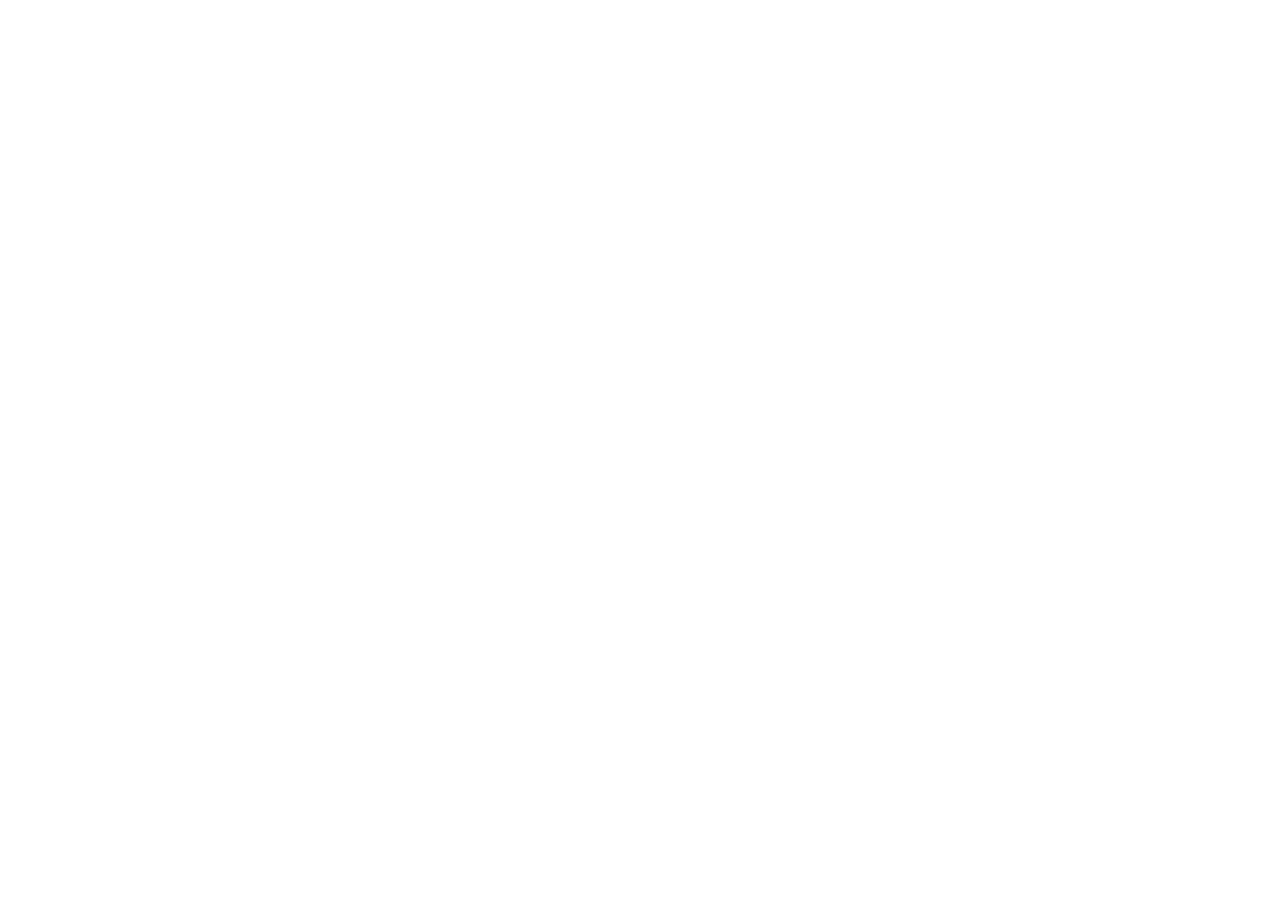
==== index.html @ 5bd7bdeb "bootstrap js and css" ====
<!DOCTYPE html>
<html lang="en">
	<head>
		<meta charset="UTF-8">
		<title>Emily Robinson Photography</title>

		<!-- Latest compiled and minified CSS -->
		<link rel="stylesheet" href="https://maxcdn.bootstrapcdn.com/bootstrap/3.3.7/css/bootstrap.min.css" integrity="sha384-BVYiiSIFeK1dGmJRAkycuHAHRg32OmUcww7on3RYdg4Va+PmSTsz/K68vbdEjh4u" crossorigin="anonymous">
		<script src="https://maxcdn.bootstrapcdn.com/bootstrap/3.3.7/js/bootstrap.min.js" integrity="sha384-Tc5IQib027qvyjSMfHjOMaLkfuWVxZxUPnCJA7l2mCWNIpG9mGCD8wGNIcPD7Txa" crossorigin="anonymous"></script>
	</head>
	<body>
		
	</body>
</html>
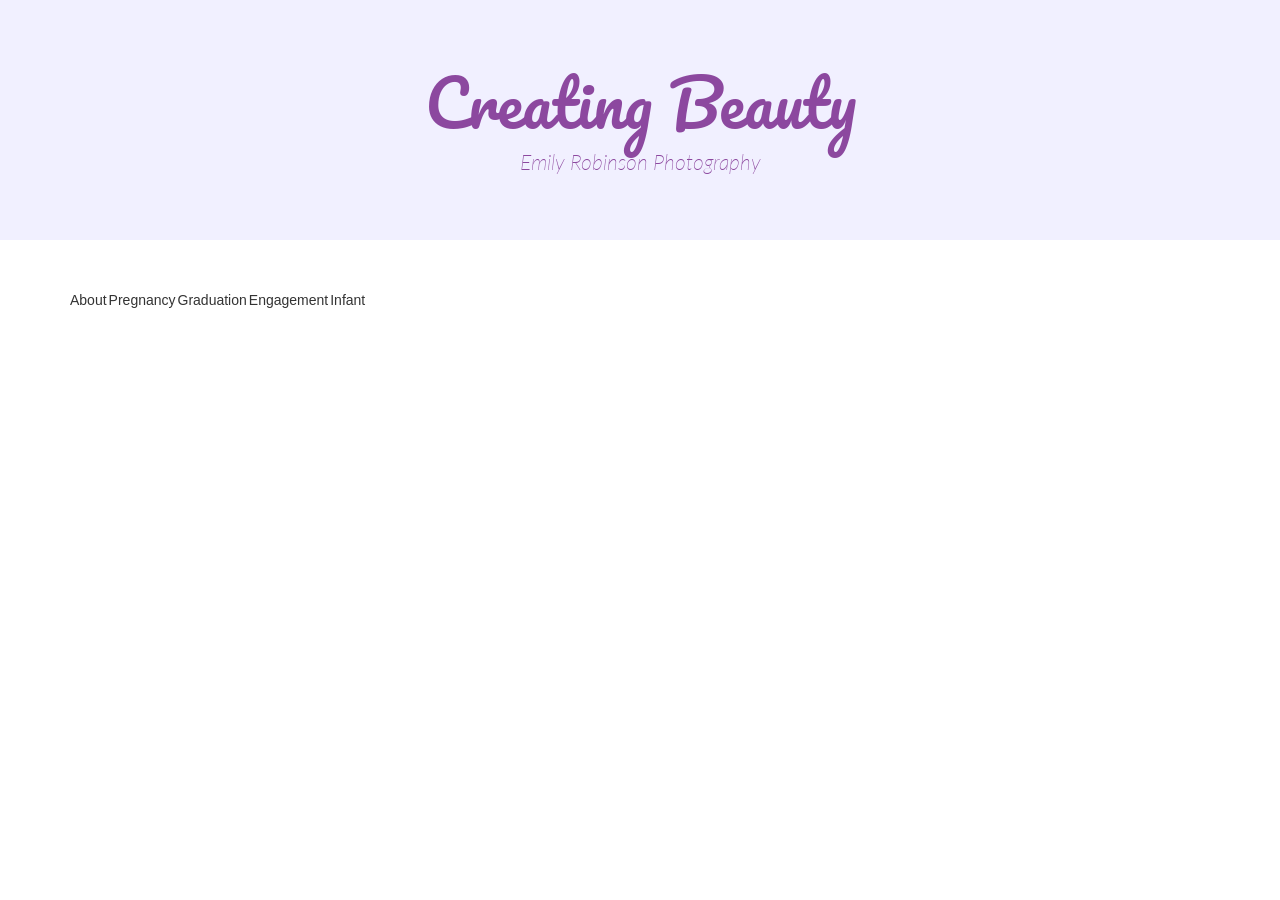
==== commit 7a0bcf59: "header, working on nav" ====
--- a/index.html
+++ b/index.html
@@ -6,9 +6,27 @@
 
 		<!-- Latest compiled and minified CSS -->
 		<link rel="stylesheet" href="https://maxcdn.bootstrapcdn.com/bootstrap/3.3.7/css/bootstrap.min.css" integrity="sha384-BVYiiSIFeK1dGmJRAkycuHAHRg32OmUcww7on3RYdg4Va+PmSTsz/K68vbdEjh4u" crossorigin="anonymous">
+		<script src="https://code.jquery.com/jquery-3.1.0.min.js" integrity="sha256-cCueBR6CsyA4/9szpPfrX3s49M9vUU5BgtiJj06wt/s=" crossorigin="anonymous"></script>
 		<script src="https://maxcdn.bootstrapcdn.com/bootstrap/3.3.7/js/bootstrap.min.js" integrity="sha384-Tc5IQib027qvyjSMfHjOMaLkfuWVxZxUPnCJA7l2mCWNIpG9mGCD8wGNIcPD7Txa" crossorigin="anonymous"></script>
+
+		<link href='https://fonts.googleapis.com/css?family=Lato:400,300italic,700' rel='stylesheet' type='text/css'>
+		<link href='https://fonts.googleapis.com/css?family=Lato:400,300italic,700|Pacifico' rel='stylesheet' type='text/css'>
+		<link rel="stylesheet" href="CSS/main.css" class="stylesheet">
 	</head>
 	<body>
+		<div class="jumbotron text-center jumbotron-color">
+			<h1 class="pacifico-normal">Creating Beauty</h1>
+		  	<p class="lato-light-italic">Emily Robinson Photography</p>
+		</div>
+		<div class="container">
+			<ul class="nav nav-pills">
+				<li> <a href=""></a> About</li>
+				<li> <a href=""></a> Pregnancy</li>
+				<li> <a href=""></a> Graduation</li>
+				<li> <a href=""></a> Engagement</li>
+				<li> <a href=""></a> Infant</li>
+			</ul>
+		</div>
 		
 	</body>
 </html>
--- a/CSS/main.css
+++ b/CSS/main.css
@@ -0,0 +1,16 @@
+.jumbotron-color {
+	background-color: #F1F0FF;
+	color: #8C489F;
+}
+
+.lato-light-italic {
+	font-family: 'Lato' !important;
+	font-style: italic;
+	font-weight: 300;
+}
+
+.pacifico-normal {
+	font-family: 'Pacifico' !important;
+	font-style: normal;
+	font-weight: 400;
+}
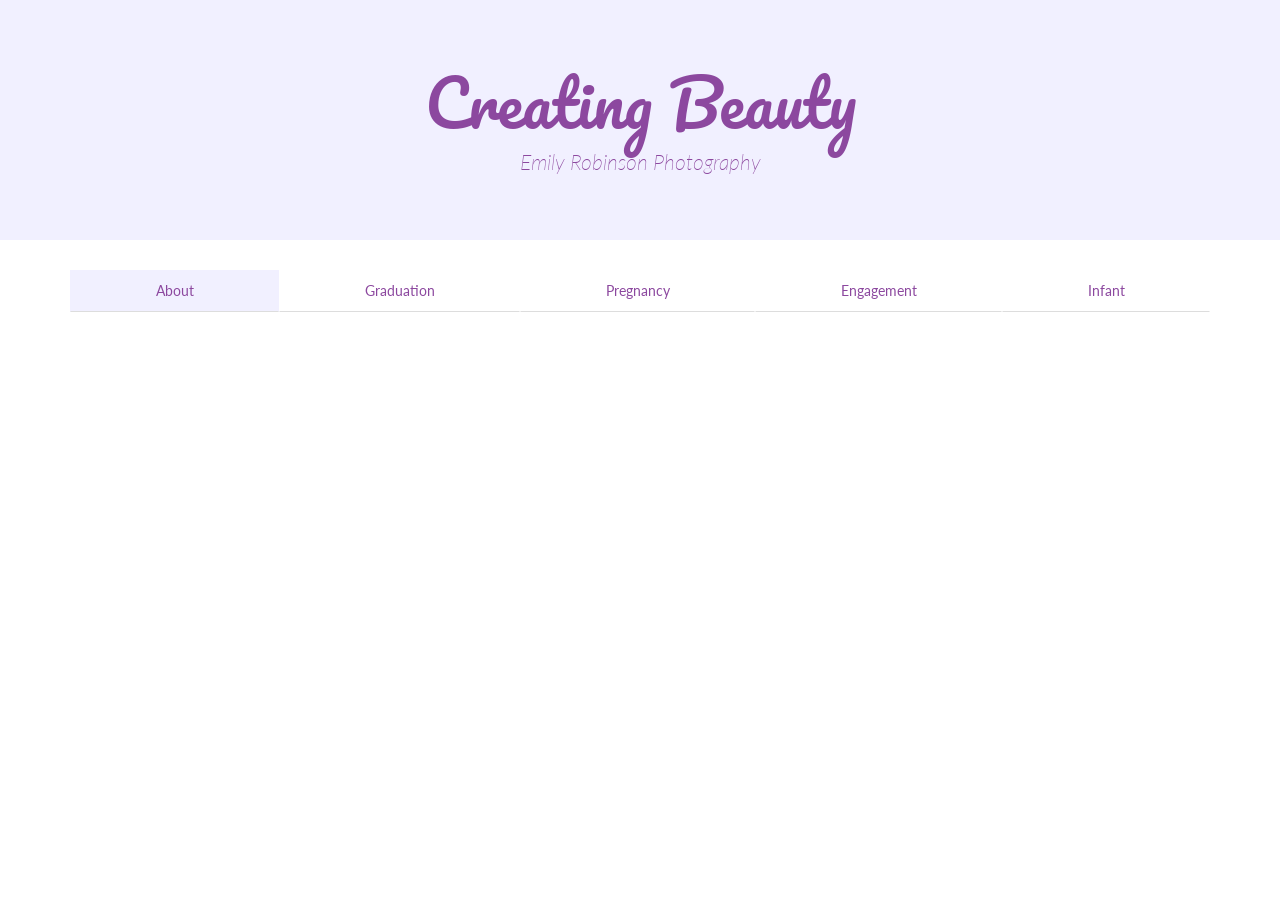
==== commit 871d0d83: "nav tabs/pills" ====
--- a/index.html
+++ b/index.html
@@ -19,14 +19,13 @@
 		  	<p class="lato-light-italic">Emily Robinson Photography</p>
 		</div>
 		<div class="container">
-			<ul class="nav nav-pills">
-				<li> <a href=""></a> About</li>
-				<li> <a href=""></a> Pregnancy</li>
-				<li> <a href=""></a> Graduation</li>
-				<li> <a href=""></a> Engagement</li>
-				<li> <a href=""></a> Infant</li>
+			<ul class="nav-tabs nav nav-pills nav-justified">
+				<li role="presentation" class="nav-tabs-active"><a href="#">About</a></li>
+			  	<li role="presentation"><a href="#">Graduation</a></li>
+			  	<li role="presentation"><a href="#">Pregnancy</a></li>
+			  	<li role="presentation"><a href="#">Engagement</a></li>
+			  	<li role="presentation"><a href="#">Infant</a></li>
 			</ul>
 		</div>
-		
 	</body>
 </html>
--- a/CSS/main.css
+++ b/CSS/main.css
@@ -1,3 +1,9 @@
+body {
+	font-family: 'Lato',sans-serif;
+	font-size: 14px;
+	line-height: 1.42857143;
+}
+
 .jumbotron-color {
 	background-color: #F1F0FF;
 	color: #8C489F;
@@ -13,4 +19,12 @@
 	font-family: 'Pacifico' !important;
 	font-style: normal;
 	font-weight: 400;
+}
+
+.nav-tabs>li>a {
+	color: #8C489F;
+}
+
+.nav-tabs-active {
+	background-color: #F1F0FF;
 }
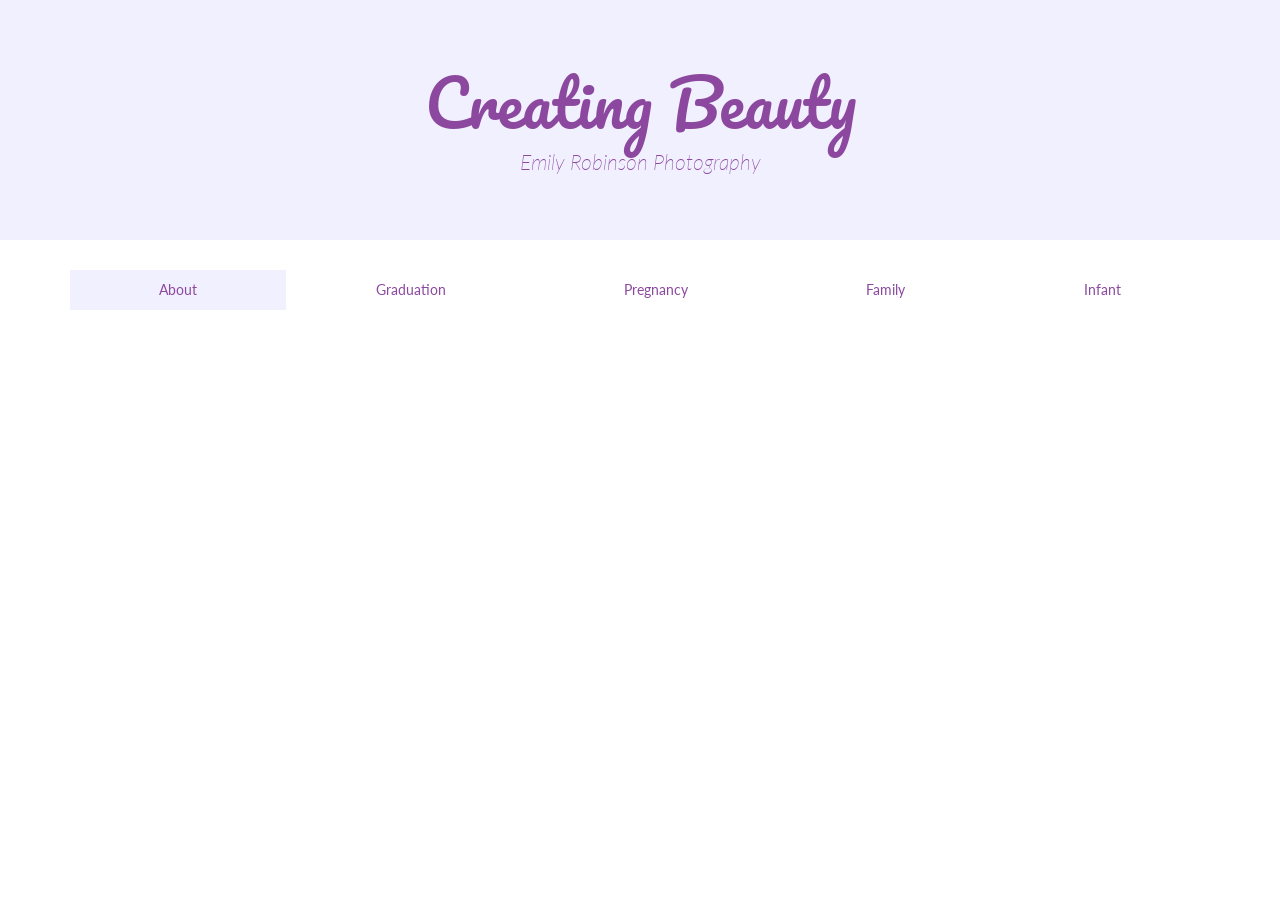
==== commit 1c676eb0: "removed nav-tabs to get rid of underline" ====
--- a/index.html
+++ b/index.html
@@ -19,11 +19,11 @@
 		  	<p class="lato-light-italic">Emily Robinson Photography</p>
 		</div>
 		<div class="container">
-			<ul class="nav-tabs nav nav-pills nav-justified">
+			<ul class="nav nav-pills nav-justified">
 				<li role="presentation" class="nav-tabs-active"><a href="#">About</a></li>
 			  	<li role="presentation"><a href="#">Graduation</a></li>
 			  	<li role="presentation"><a href="#">Pregnancy</a></li>
-			  	<li role="presentation"><a href="#">Engagement</a></li>
+			  	<li role="presentation"><a href="#">Family</a></li>
 			  	<li role="presentation"><a href="#">Infant</a></li>
 			</ul>
 		</div>
--- a/CSS/main.css
+++ b/CSS/main.css
@@ -21,7 +21,11 @@
 	font-weight: 400;
 }
 
-.nav-tabs>li>a {
+a {
+	color: #8C489F;
+}
+
+a:hover {
 	color: #8C489F;
 }
 
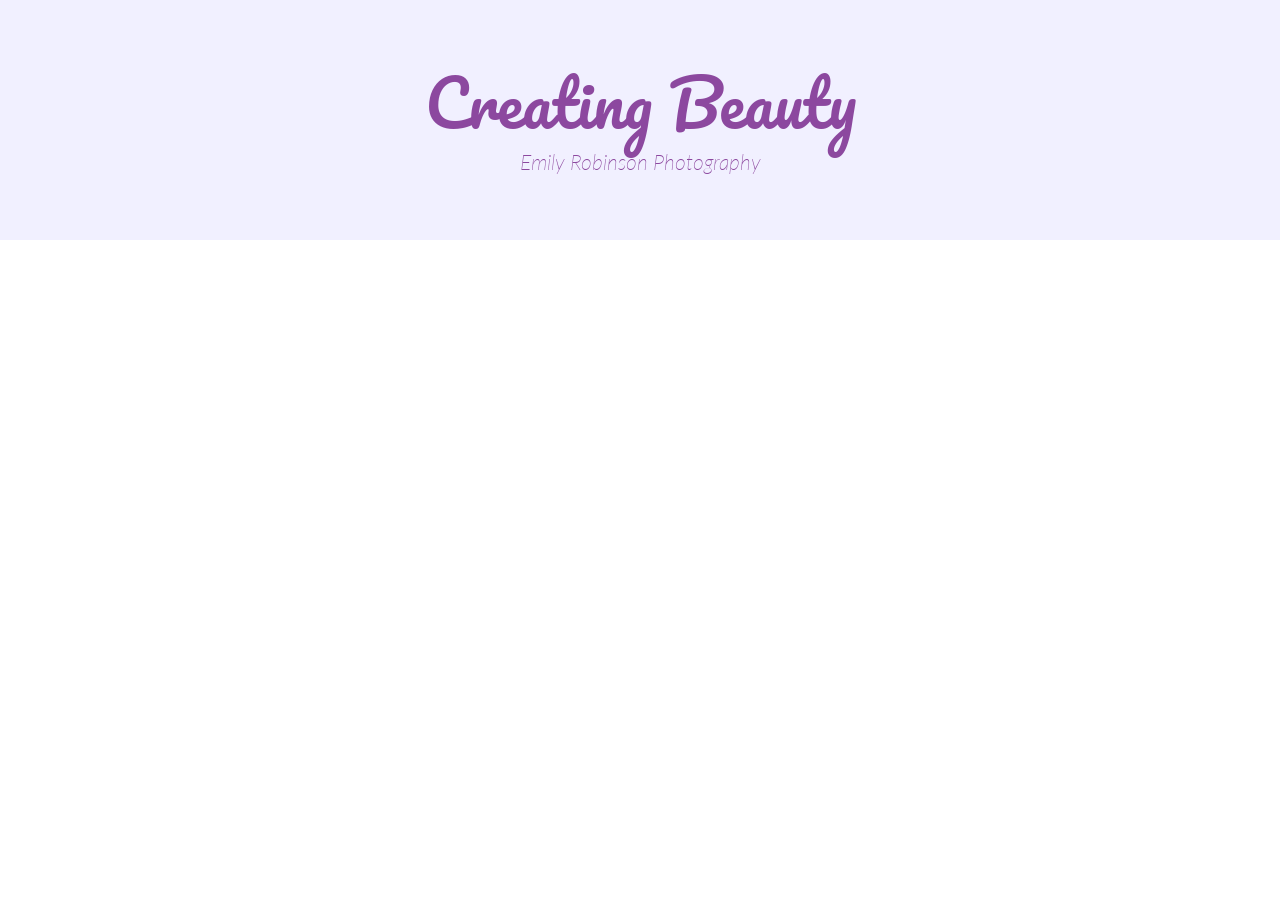
==== commit 6fc13078: "restarting" ====
--- a/index.html
+++ b/index.html
@@ -12,6 +12,7 @@
 		<link href='https://fonts.googleapis.com/css?family=Lato:400,300italic,700' rel='stylesheet' type='text/css'>
 		<link href='https://fonts.googleapis.com/css?family=Lato:400,300italic,700|Pacifico' rel='stylesheet' type='text/css'>
 		<link rel="stylesheet" href="CSS/main.css" class="stylesheet">
+		<script src="JS/main.js"></script>
 	</head>
 	<body>
 		<div class="jumbotron text-center jumbotron-color">
@@ -19,13 +20,6 @@
 		  	<p class="lato-light-italic">Emily Robinson Photography</p>
 		</div>
 		<div class="container">
-			<ul class="nav nav-pills nav-justified">
-				<li role="presentation" class="nav-tabs-active"><a href="#">About</a></li>
-			  	<li role="presentation"><a href="#">Graduation</a></li>
-			  	<li role="presentation"><a href="#">Pregnancy</a></li>
-			  	<li role="presentation"><a href="#">Family</a></li>
-			  	<li role="presentation"><a href="#">Infant</a></li>
-			</ul>
 		</div>
 	</body>
 </html>
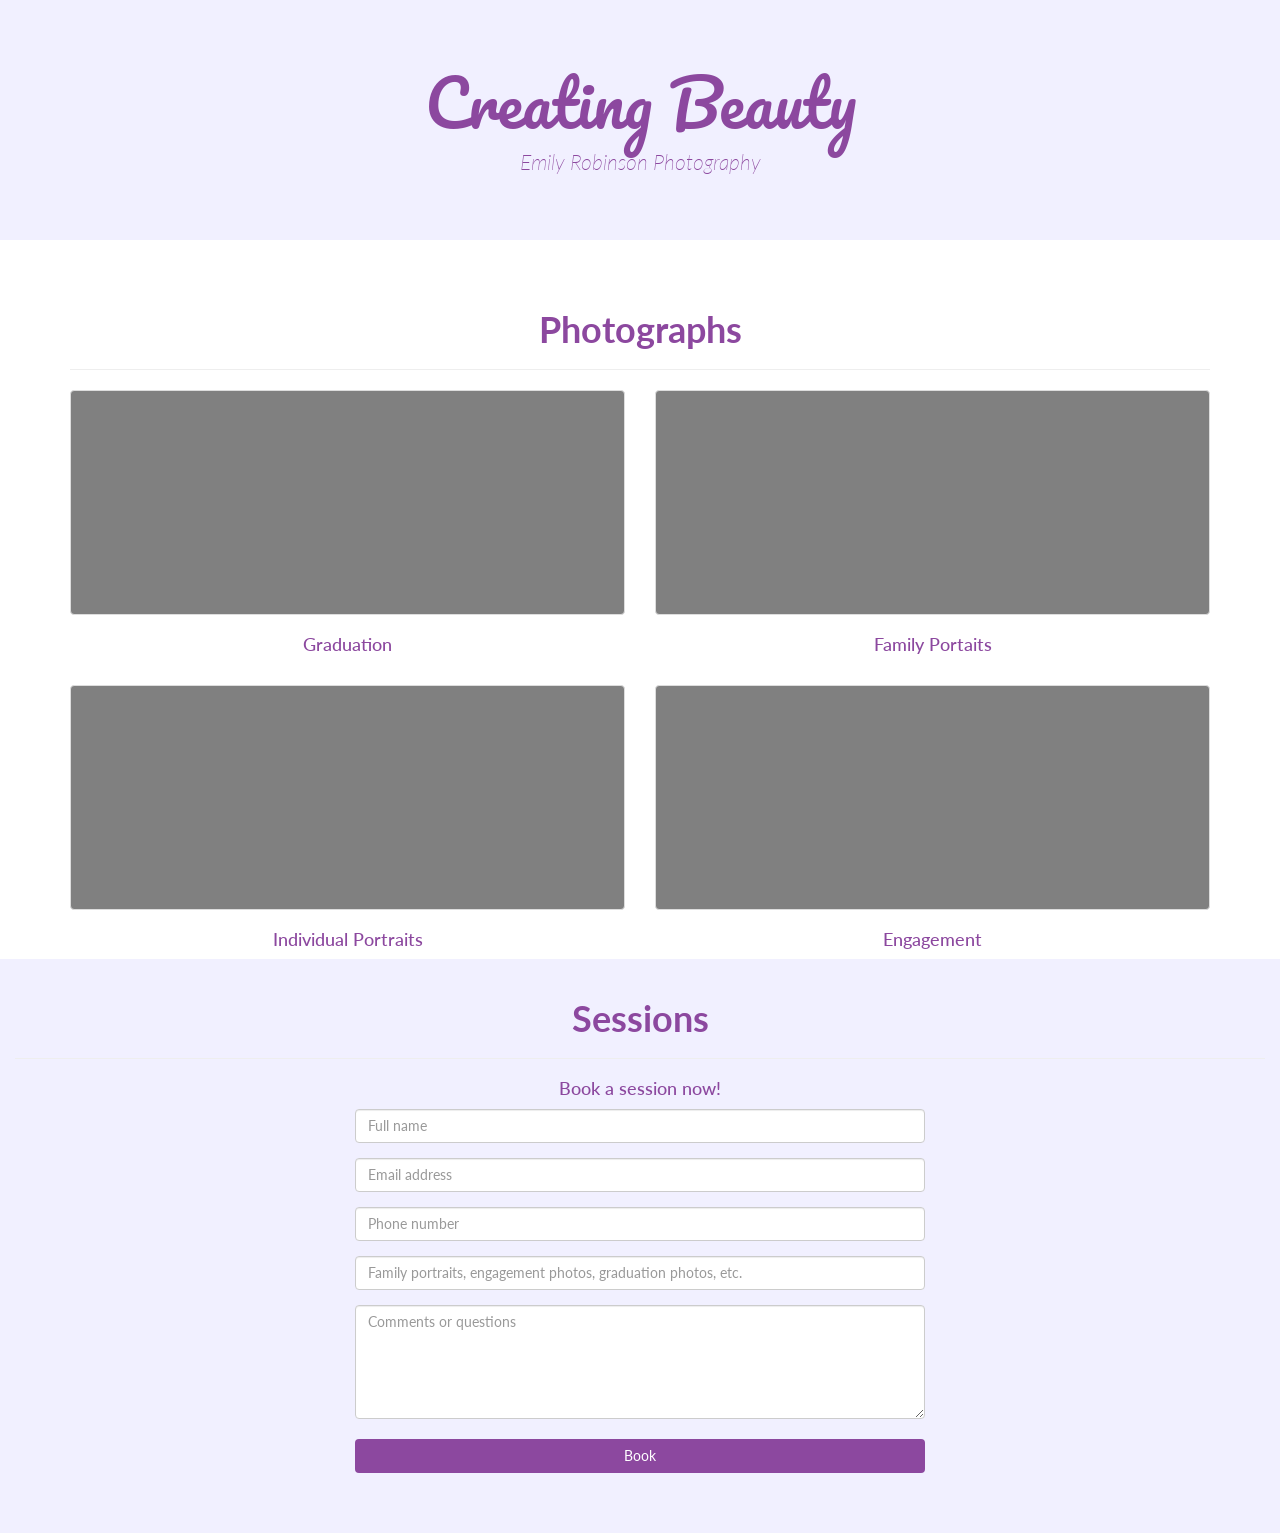
==== commit 4a89803d: "basic html for landing page" ====
--- a/index.html
+++ b/index.html
@@ -9,8 +9,10 @@
 		<script src="https://code.jquery.com/jquery-3.1.0.min.js" integrity="sha256-cCueBR6CsyA4/9szpPfrX3s49M9vUU5BgtiJj06wt/s=" crossorigin="anonymous"></script>
 		<script src="https://maxcdn.bootstrapcdn.com/bootstrap/3.3.7/js/bootstrap.min.js" integrity="sha384-Tc5IQib027qvyjSMfHjOMaLkfuWVxZxUPnCJA7l2mCWNIpG9mGCD8wGNIcPD7Txa" crossorigin="anonymous"></script>
 
+		<link href="https://fonts.googleapis.com/css?family=Lato" rel="stylesheet">
 		<link href='https://fonts.googleapis.com/css?family=Lato:400,300italic,700' rel='stylesheet' type='text/css'>
 		<link href='https://fonts.googleapis.com/css?family=Lato:400,300italic,700|Pacifico' rel='stylesheet' type='text/css'>
+		<link href="https://fonts.googleapis.com/css?family=Lato:700" rel="stylesheet">
 		<link rel="stylesheet" href="CSS/main.css" class="stylesheet">
 		<script src="JS/main.js"></script>
 	</head>
@@ -20,6 +22,62 @@
 		  	<p class="lato-light-italic">Emily Robinson Photography</p>
 		</div>
 		<div class="container">
+			<div class="page-header">
+				<h1 class="lato-bold title-purple">Photographs</h1>
+			</div>
+			<div class="row">
+				<div class="col-md-6 text-center">
+					<a href="#" class="thumbnail" style="width:100%;height:225px;background-color:grey;">
+				    </a>
+				    <h4 class="lato-light title-purple">Graduation</h4>
+				</div>
+				<div class="col-md-6 text-center">
+					<a href="#" class="thumbnail" style="width:100%;height:225px;background-color:grey;">
+				    </a>
+				    <h4 class="lato-light title-purple">Family Portaits</h4>
+				</div>
+			</div>
+			<div class="clearfix">&nbsp;</div>
+			<div class="row">
+				<div class="col-md-6 text-center">
+					<a href="#" class="thumbnail" style="width:100%;height:225px;background-color:grey;">
+				    </a>
+				    <h4 class="lato-light title-purple">Individual Portraits</h4>
+				</div>
+				<div class="col-md-6 text-center">
+					<a href="#" class="thumbnail" style="width:100%;height:225px;background-color:grey;">
+				    </a>
+				    <h4 class="lato-light title-purple">Engagement</h4>
+				</div>
+			</div>
+		</div>
+		<div class="container-fluid jumbotron-color text-center">
+			<div class="page-header">
+				<h1 class="lato-bold title-purple">Sessions</h1>
+			</div>
+			<h4>Book a session now!</h4>
+			<div class="container">
+				<form action="" class="form">
+					<div class="form-group">
+					    <input type="text" class="form-control" id="name" placeholder="Full name">
+					</div>
+					<div class="form-group">
+					    <input type="email" class="form-control" id="email" placeholder="Email address">
+					</div>
+					<div class="form-group">
+					    <input type="text" class="form-control" id="phone" placeholder="Phone number">
+					</div>
+					<div class="form-group">
+						<input type="text" class="form-control" id="type" placeholder="Family portraits, engagement photos, graduation photos, etc.">
+					</div>
+					<textarea class="form-control" rows="5" id="comments" placeholder="Comments or questions"></textarea>
+					<div class="clearfix">&nbsp;</div>
+					<button class="btn btn-block book-button">Book</button>
+				</form>
+			</div>
+			<div class="clearfix">&nbsp;</div>
+			<div class="clearfix">&nbsp;</div>
+			<div class="clearfix">&nbsp;</div>
 		</div>
 	</body>
 </html>
--- a/CSS/main.css
+++ b/CSS/main.css
@@ -9,10 +9,25 @@
 	color: #8C489F;
 }
 
+.title-purple {
+	color: #8C489F;
+}
+
 .lato-light-italic {
 	font-family: 'Lato' !important;
 	font-style: italic;
 	font-weight: 300;
+}
+
+.lato-normal {
+	font-family: 'Lato' !important;
+	font-style: normal;
+}
+
+.lato-bold {
+	font-family: 'Lato' !important;
+	font-style: normal;
+	font-weight: 700;
 }
 
 .pacifico-normal {
@@ -21,14 +36,16 @@
 	font-weight: 400;
 }
 
-a {
-	color: #8C489F;
+.page-header {
+	text-align: center;
 }
 
-a:hover {
-	color: #8C489F;
+.form {
+	width: 50%;
+	margin: auto;
 }
 
-.nav-tabs-active {
-	background-color: #F1F0FF;
+.book-button {
+	background-color: #8C489F;
+	color: #FFFFFF;
 }
